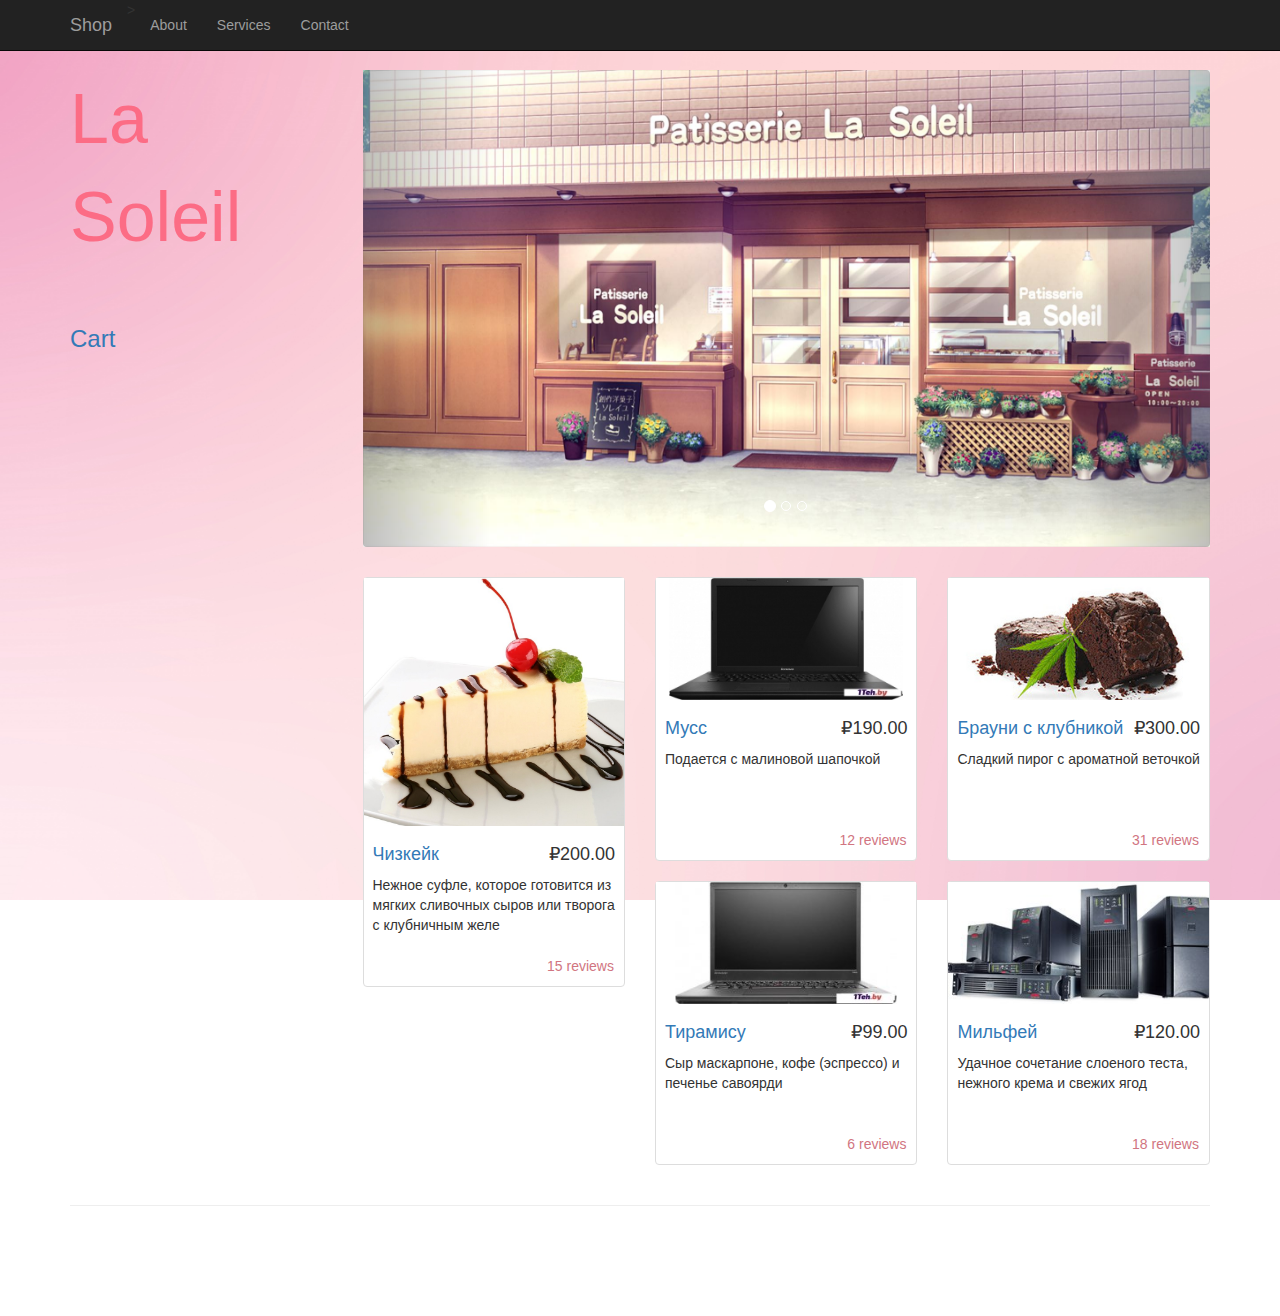
==== index.html @ d18b6d2f "Update index.html" ====
<!DOCTYPE html>
<html>

<head>
    <meta charset="utf-8">

    <title>Shop</title>
    <link href="css/bootstrap.min.css" rel="stylesheet">
	<link href="css/style.css" rel="stylesheet">
	<!-- jQuery -->
    <script src="js/jquery.js"></script>

    <!-- Bootstrap Core JavaScript -->
    <script src="js/bootstrap.min.js"></script>
	
	<script src="js/shop.js"></script>
</head>

<body>
    <nav class="navbar navbar-inverse navbar-fixed-top" role="navigation">
        <div class="container">
            <div class="navbar-header" <p class="lead"color:#fc2847;"> >
                <a class="navbar-brand" href="color:#fc2847">Shop</a>
            </div>
            <div class="collapse navbar-collapse" id="bs-example-navbar-collapse-1">
                <ul class="nav navbar-nav">
                    <li>
                        <a href="html/about.html">About</a>
                    </li>
                    <li>
                        <a href="html/services.html">Services</a>
                    </li>
                    <li>
                        <a href="html/contacts.html">Contact</a>
                    </li>
					
                </ul>
            </div>
        </div>
    </nav>

    <div class="container">

        <div class="row">

            <div class="col-md-3">
                <p class="lead" style="font-size: 70px; color:#fc6c85;"> La Soleil</p>
				<br>
				<h3><a href="" class="cart-link" data-toggle="modal" data-target="#Cart"> Cart </a> </h3>
            </div>

            <div class="col-md-9">

                <div class="row carousel-holder">

                    <div class="col-md-12">
                        <div id="carousel-example-generic" class="carousel slide" data-ride="carousel">
                            <ol class="carousel-indicators">
                                <li data-target="#carousel-example-generic" data-slide-to="0" class="active"></li>
                                <li data-target="#carousel-example-generic" data-slide-to="1"></li>
                                <li data-target="#carousel-example-generic" data-slide-to="2"></li>
                            </ol>
                            <div class="carousel-inner">
                                <div class="item active">
                                    <img class="slide-image" src="img/800x300(1).jpg" alt="">
                                </div>
                                <div class="item">
                                    <img class="slide-image" src="img/800x300(2).jpg" alt="">
                                </div>
                                <div class="item">
                                    <img class="slide-image" src="img/800x300(3).jpg" alt="">
                                </div>
                            </div>
                            <a class="left carousel-control" href="#carousel-example-generic" data-slide="prev">
                                <span class="glyphicon glyphicon-chevron-left"></span>
                            </a>
                            <a class="right carousel-control" href="#carousel-example-generic" data-slide="next">
                                <span class="glyphicon glyphicon-chevron-right"></span>
                            </a>
                        </div>
                    </div>

                </div>

                <div class="row">

                    <div class="col-sm-4 col-lg-4 col-md-4">
                        <div class="thumbnail">
                            <img src="img/goods/320x150(1).jpg" alt="">
                            <div class="caption">
                                <h4 class="pull-right">₽200.00</h4>
                                <h4><a href="" data-toggle="modal" data-target="#FirstGoodModal">Чизкейк</a>
                                </h4>
				    <p>Нежное суфле, которое готовится из мягких сливочных сыров или творога с клубничным желе</p>
                            </div>
                            <div class="ratings">
                                <p class="pull-right">15 reviews</p>
                                <p>
                                    <span class="glyphicon glyphicon-star"></span>
                                    <span class="glyphicon glyphicon-star"></span>
                                    <span class="glyphicon glyphicon-star"></span>
                                    <span class="glyphicon glyphicon-star"></span>
                                    <span class="glyphicon glyphicon-star"></span>
                                </p>
                            </div>
                        </div>
                    </div>

                    <div class="col-sm-4 col-lg-4 col-md-4">
                        <div class="thumbnail">
                            <img src="img/goods/320x150(2).jpg" alt="">
                            <div class="caption">
                                <h4 class="pull-right">₽190.00</h4>
                                <h4><a href="" data-toggle="modal" data-target="#SecondGoodModal">Мусс</a>
                                </h4>
                                <p>Подается с малиновой шапочкой</p>
                            </div>
                            <div class="ratings">
                                <p class="pull-right">12 reviews</p>
                                <p>
                                    <span class="glyphicon glyphicon-star"></span>
                                    <span class="glyphicon glyphicon-star"></span>
                                    <span class="glyphicon glyphicon-star"></span>
                                    <span class="glyphicon glyphicon-star"></span>
                                    <span class="glyphicon glyphicon-star-empty"></span>
                                </p>
                            </div>
                        </div>
                    </div>

                    <div class="col-sm-4 col-lg-4 col-md-4">
                        <div class="thumbnail">
                            <img src="img/goods/320x150(3).jpg" alt="">
                            <div class="caption">
                                <h4 class="pull-right">₽300.00</h4>
                                <h4><a href="" data-toggle="modal" data-target="#ThirdGoodModal">Брауни с клубникой</a>
                                </h4>
                                <p>Сладкий пирог с ароматной веточкой </p>
                            </div>
                            <div class="ratings">
                                <p class="pull-right">31 reviews</p>
                                <p>
                                    <span class="glyphicon glyphicon-star"></span>
                                    <span class="glyphicon glyphicon-star"></span>
                                    <span class="glyphicon glyphicon-star"></span>
                                    <span class="glyphicon glyphicon-star"></span>
                                    <span class="glyphicon glyphicon-star-empty"></span>
                                </p>
                            </div>
                        </div>
                    </div>

                    <div class="col-sm-4 col-lg-4 col-md-4">
                        <div class="thumbnail">
                            <img src="img/goods/320x150(4).jpg" alt="">
                            <div class="caption">
                                <h4 class="pull-right">₽99.00</h4>
                                <h4><a href="" data-toggle="modal" data-target="#FourthGoodModal">Тирамису</a>
                                </h4>
                                <p>Сыр маскарпоне, кофе (эспрессо) и печенье савоярди</p>
                            </div>
                            <div class="ratings">
                                <p class="pull-right">6 reviews</p>
                                <p>
                                    <span class="glyphicon glyphicon-star"></span>
                                    <span class="glyphicon glyphicon-star"></span>
                                    <span class="glyphicon glyphicon-star"></span>
                                    <span class="glyphicon glyphicon-star-empty"></span>
                                    <span class="glyphicon glyphicon-star-empty"></span>
                                </p>
                            </div>
                        </div>
                    </div>

                    <div class="col-sm-4 col-lg-4 col-md-4">
                        <div class="thumbnail">
                            <img src="img/goods/320x150(5).jpg" alt="">
                            <div class="caption">
                                <h4 class="pull-right">₽120.00</h4>
                                <h4><a href="" data-toggle="modal" data-target="#FifthGoodModal">Мильфей</a>
                                </h4>
                                <p>Удачное сочетание слоеного теста, нежного крема и свежих ягод</p>
                            </div>
                            <div class="ratings">
                                <p class="pull-right">18 reviews</p>
                                <p>
                                    <span class="glyphicon glyphicon-star"></span>
                                    <span class="glyphicon glyphicon-star"></span>
                                    <span class="glyphicon glyphicon-star"></span>
                                    <span class="glyphicon glyphicon-star"></span>
                                    <span class="glyphicon glyphicon-star-empty"></span>
                                </p>
                            </div>
                        </div>
                    </div>

                </div>

            </div>

        </div>

    </div>
    <!-- /.container -->

    <div class="container">

        <hr>

        <!-- Footer -->
        <footer>
            <div class="row">
                <div class="col-lg-12">
                    <p></p>
                </div>
            </div>
        </footer>

    </div>
    <!-- /.container -->
	
	<div class="modal fade" id="FirstGoodModal">
  <div class="modal-dialog">
    <div class="modal-content">
      <div class="modal-header">
        <button type="button" class="close" data-dismiss="modal" aria-label="Close"><span aria-hidden="true">&times;</span></button>
        <h4 class="modal-title">Чизкейк</h4>
      </div>
      <div class="modal-body">
	  <img src="img/goods/320x150(1).jpg"
        <p> <p>
	     <p>Нежное суфле, которое готовится из мягких сливочных сыров или творога с клубничным желе </p>
		<button class="btn-primary add-to-busket-btn"><span class="glyphicon glyphicon-shopping-cart"></span> add to cart </button>
		<div class="add-to-busket-block">
			<button class="btn-primary btn-minus">-</button>
			<input class="form-control count-input" />
			<button class="btn-primary btn-plus">+</button>
			<button class="btn-success"><span class="glyphicon glyphicon-ok ok-1"></span></button>
		</div>
      </div>
      <div class="modal-footer">
        <button type="button" class="btn btn-default btn-close" data-dismiss="modal">Close</button>
        <button type="button" class="btn btn-primary">Save changes</button>
      </div>
    </div><!-- /.modal-content -->
  </div><!-- /.modal-dialog -->
</div><!-- /.modal -->

<div class="modal fade" id="SecondGoodModal">
  <div class="modal-dialog">
    <div class="modal-content">
      <div class="modal-header">
        <button type="button" class="close" data-dismiss="modal" aria-label="Close"><span aria-hidden="true">&times;</span></button>
        <h4 class="modal-title">Мусс</h4>
      </div>
      <div class="modal-body">
	  <img src="img/goods/320x150(2).jpg"
        <p> <p>
		<p>Подается с малиновой шапочкой </p> 
		<button class="btn-primary add-to-busket-btn"><span class="glyphicon glyphicon-shopping-cart"></span> add to cart </button>
		<div class="add-to-busket-block">
			<button class="btn-primary btn-minus">-</button>
			<input class="form-control count-input" />
			<button class="btn-primary btn-plus">+</button>
			<button class="btn-success"><span class="glyphicon glyphicon-ok ok-2"></span></button>
		</div>
      </div>
      <div class="modal-footer">
        <button type="button" class="btn btn-default btn-close" data-dismiss="modal">Close</button>
        <button type="button" class="btn btn-primary">Save changes</button>
      </div>
    </div><!-- /.modal-content -->
  </div><!-- /.modal-dialog -->
</div><!-- /.modal -->


	<div class="modal fade" id="ThirdGoodModal">
  <div class="modal-dialog">
    <div class="modal-content">
      <div class="modal-header">
        <button type="button" class="close" data-dismiss="modal" aria-label="Close"><span aria-hidden="true">&times;</span></button>
        <h4 class="modal-title">Брауни с клубникой</h4>
      </div>
      <div class="modal-body">
	  <img src="img/goods/320x150(3).jpg"
        <p> <p>
		<p>Сладкий пирог с ароматной веточкой </p>
		<button class="btn-primary add-to-busket-btn"><span class="glyphicon glyphicon-shopping-cart"></span> add to cart </button>
		<div class="add-to-busket-block">
			<button class="btn-primary btn-minus">-</button>
			<input class="form-control count-input" />
			<button class="btn-primary btn-plus">+</button>
			<button class="btn-success"><span class="glyphicon glyphicon-ok ok-3"></span></button>
		</div>
      </div>
      <div class="modal-footer">
        <button type="button" class="btn btn-default btn-close" data-dismiss="modal">Close</button>
        <button type="button" class="btn btn-primary">Save changes</button>
      </div>
    </div><!-- /.modal-content -->
  </div><!-- /.modal-dialog -->
</div><!-- /.modal -->

<div class="modal fade" id="FourthGoodModal">
  <div class="modal-dialog">
    <div class="modal-content">
      <div class="modal-header">
        <button type="button" class="close" data-dismiss="modal" aria-label="Close"><span aria-hidden="true">&times;</span></button>
        <h4 class="modal-title">Тирамису</h4>
      </div>
      <div class="modal-body">
	  <img src="img/goods/320x150(4).jpg"
        <p> <p>
		<p>Сыр маскарпоне, кофе (эспрессо) и печенье савоярди </p>
		<button class="btn-primary add-to-busket-btn"><span class="glyphicon glyphicon-shopping-cart"></span> add to cart </button>
		<div class="add-to-busket-block">
			<button class="btn-primary btn-minus">-</button>
			<input class="form-control count-input" />
			<button class="btn-primary btn-plus">+</button>
			<button class="btn-success"><span class="glyphicon glyphicon-ok ok-4"></span></button>
		</div>
      </div>
      <div class="modal-footer">
        <button type="button" class="btn btn-default btn-close" data-dismiss="modal">Close</button>
        <button type="button" class="btn btn-primary">Save changes</button>
      </div>
    </div><!-- /.modal-content -->
  </div><!-- /.modal-dialog -->
</div><!-- /.modal -->

<div class="modal fade" id="FifthGoodModal">
  <div class="modal-dialog">
    <div class="modal-content">
      <div class="modal-header">
        <button type="button" class="close" data-dismiss="modal" aria-label="Close"><span aria-hidden="true">&times;</span></button>
        <h4 class="modal-title">Мильфей</h4>
      </div>
      <div class="modal-body">
	  <img src="img/goods/320x150(5).jpg"
        <p> <p>
		<p>Удачное сочетание слоеного теста, нежного крема и свежих ягод </p>
		<button class="btn-primary add-to-busket-btn"><span class="glyphicon glyphicon-shopping-cart"></span> add to cart </button>
		<div class="add-to-busket-block">
			<button class="btn-primary btn-minus">-</button>
			<input class="form-control count-input" />
			<button class="btn-primary btn-plus">+</button>
			<button class="btn-success"><span class="glyphicon glyphicon-ok ok-5"></span></button>
		</div>
      </div>
      <div class="modal-footer">
        <button type="button" class="btn btn-default btn-close" data-dismiss="modal">Close</button>
        <button type="button" class="btn btn-primary">Save changes</button>
      </div>
    </div><!-- /.modal-content -->
  </div><!-- /.modal-dialog -->
</div><!-- /.modal -->

	<div class="modal fade" id="Cart">
  <div class="modal-dialog">
    <div class="modal-content">
      <div class="modal-header">
        <button type="button" class="close" data-dismiss="modal" aria-label="Close"><span aria-hidden="true">&times;</span></button>
        <h4 class="modal-title">Cart</h4>
      </div>
      <div class="modal-body cart-body">
	
      </div>
      <div class="modal-footer">
	  		<button type="button" class="btn btn-default btn-close" OnClick="clearCart(); $('.cart-body').html('');"> Clear cart </button>
        <button type="button" class="btn btn-default btn-close" data-dismiss="modal">Close</button>
        <button type="button" class="btn btn-primary btn-order">Order</button>
      </div>
    </div><!-- /.modal-content -->
  </div><!-- /.modal-dialog -->
</div><!-- /.modal -->


    

</body>

</html>
---- css/style.css ----
body {
    padding-top: 70px; /* Required padding for .navbar-fixed-top. Remove if using .navbar-static-top. Change if height of navigation changes. */
	background: url("../img/backgr.jpg") no-repeat center center fixed;   
	-webkit-background-size: cover;
	-moz-background-size: cover;  
	-o-background-size: cover;
  	background-size: cover;
}

.count-input {
	width:10%;
	display: inline;
}



.add-to-basket-block {
	margin-top: 7px;
}


.modal-image {
	width: 100%;
}

.slide-image {
    width: 100%;
}

.carousel-holder {
    margin-bottom: 30px;
}

.carousel-control,
.item {
    border-radius: 4px;
}

.caption {
    height: 130px;
    overflow: hidden;
}

.caption h4 {
    white-space: nowrap;
}

.thumbnail img {
    width: 100%;
}

.ratings {
    padding-right: 10px;
    padding-left: 10px;
    color: #d17581;
}

.thumbnail {
    padding: 0;
}

.thumbnail .caption-full {
    padding: 9px;
    color: #333;
}
.amount{
    display: inline;
}
.product{
    display: inline;
}
.remove-from-cart{
    display: inline;
}
footer {
    margin: 50px 0;
}
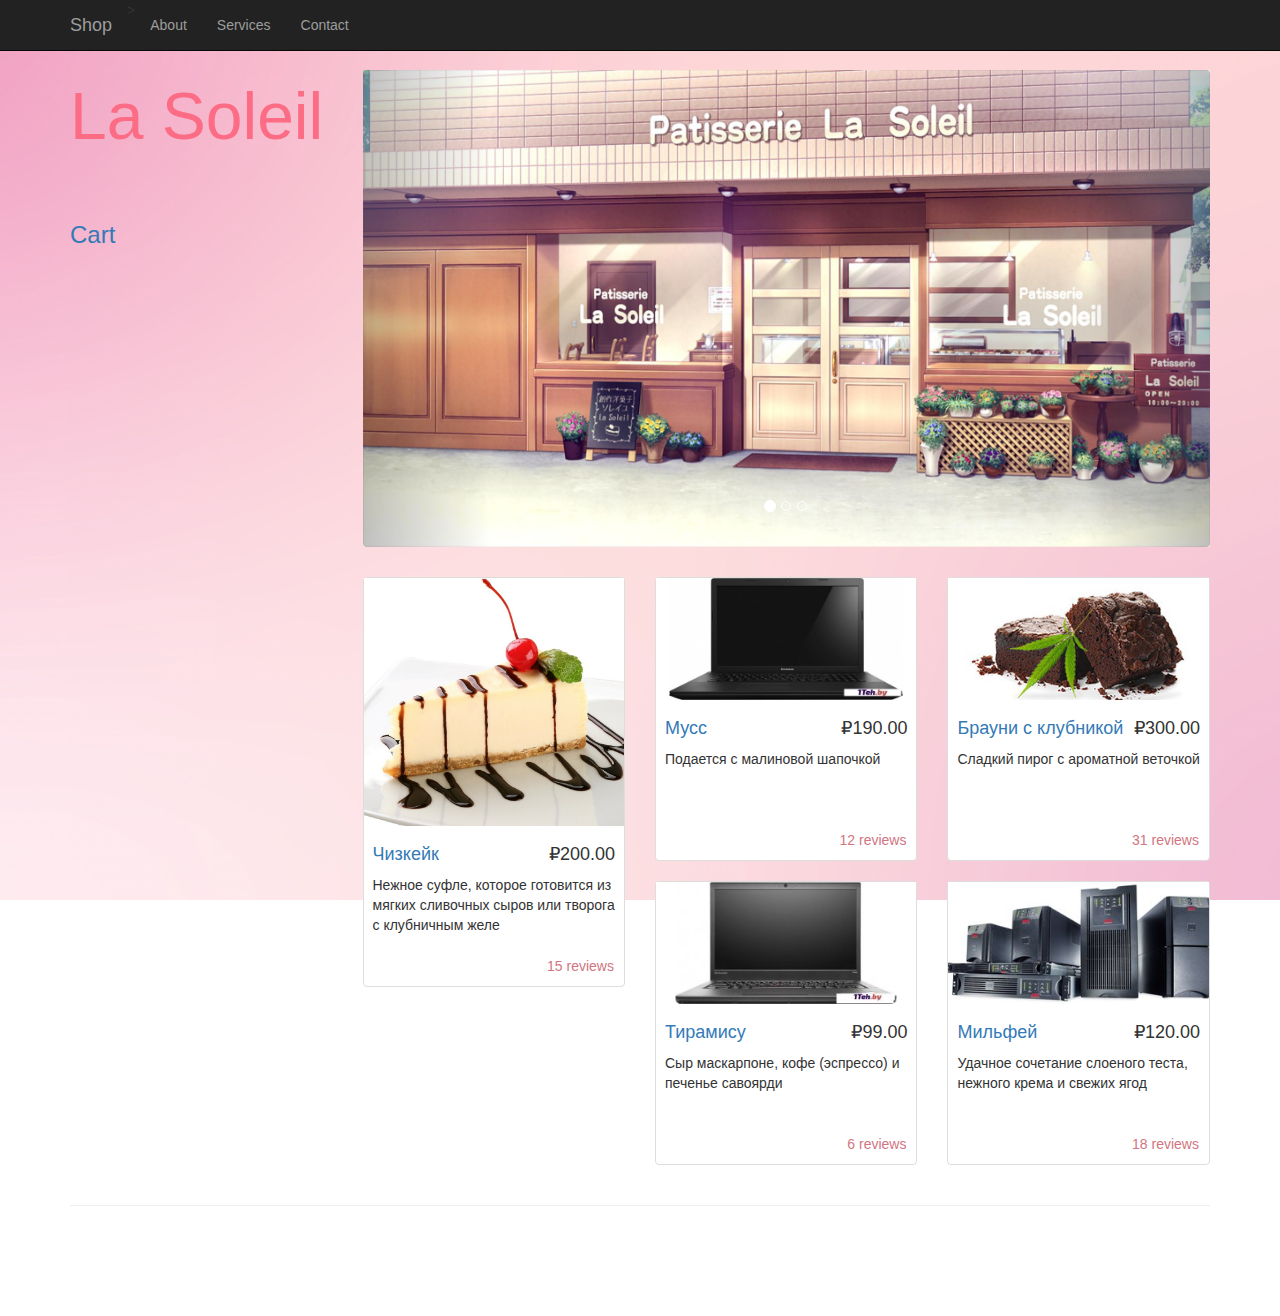
==== commit f2c4bc6a: "Update index.html" ====
--- a/index.html
+++ b/index.html
@@ -44,7 +44,7 @@
         <div class="row">
 
             <div class="col-md-3">
-                <p class="lead" style="font-size: 70px; color:#fc6c85;"> La Soleil</p>
+                <p class="lead" style="font-size: 66px; color:#fc6c85;"> La Soleil</p>
 				<br>
 				<h3><a href="" class="cart-link" data-toggle="modal" data-target="#Cart"> Cart </a> </h3>
             </div>
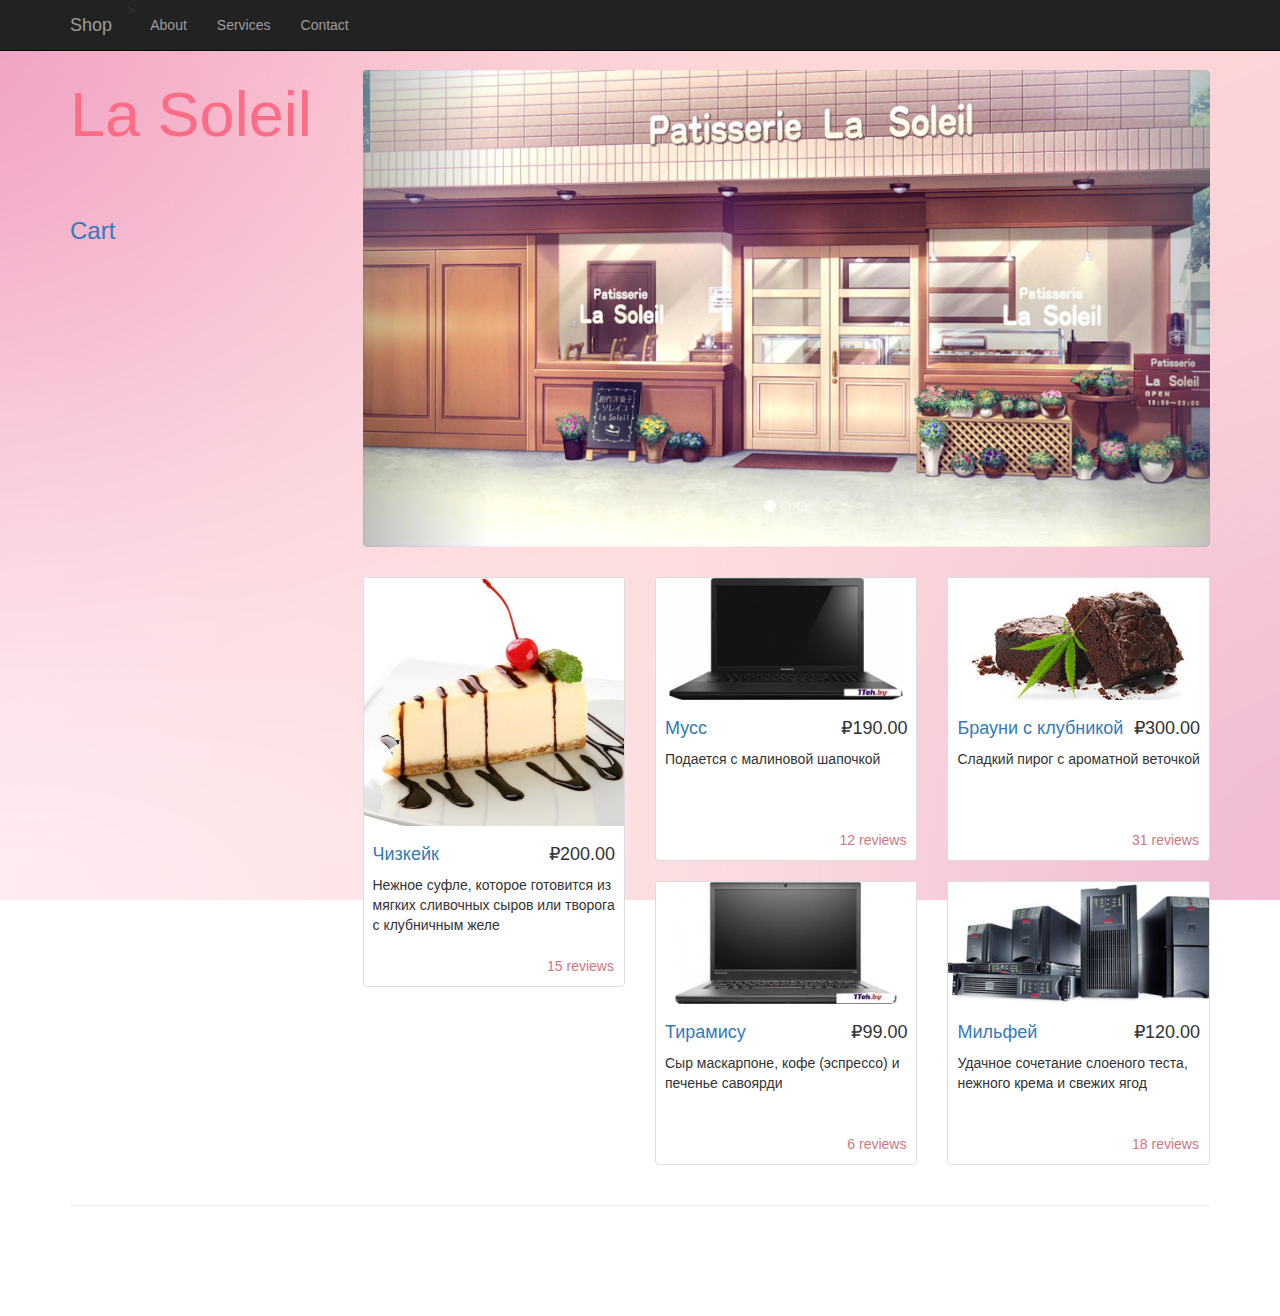
==== commit b619a36d: "Update index.html" ====
--- a/index.html
+++ b/index.html
@@ -44,7 +44,7 @@
         <div class="row">
 
             <div class="col-md-3">
-                <p class="lead" style="font-size: 66px; color:#fc6c85;"> La Soleil</p>
+                <p class="lead" style="font-size: 63px; color:#fc6c85;"> La Soleil</p>
 				<br>
 				<h3><a href="" class="cart-link" data-toggle="modal" data-target="#Cart"> Cart </a> </h3>
             </div>
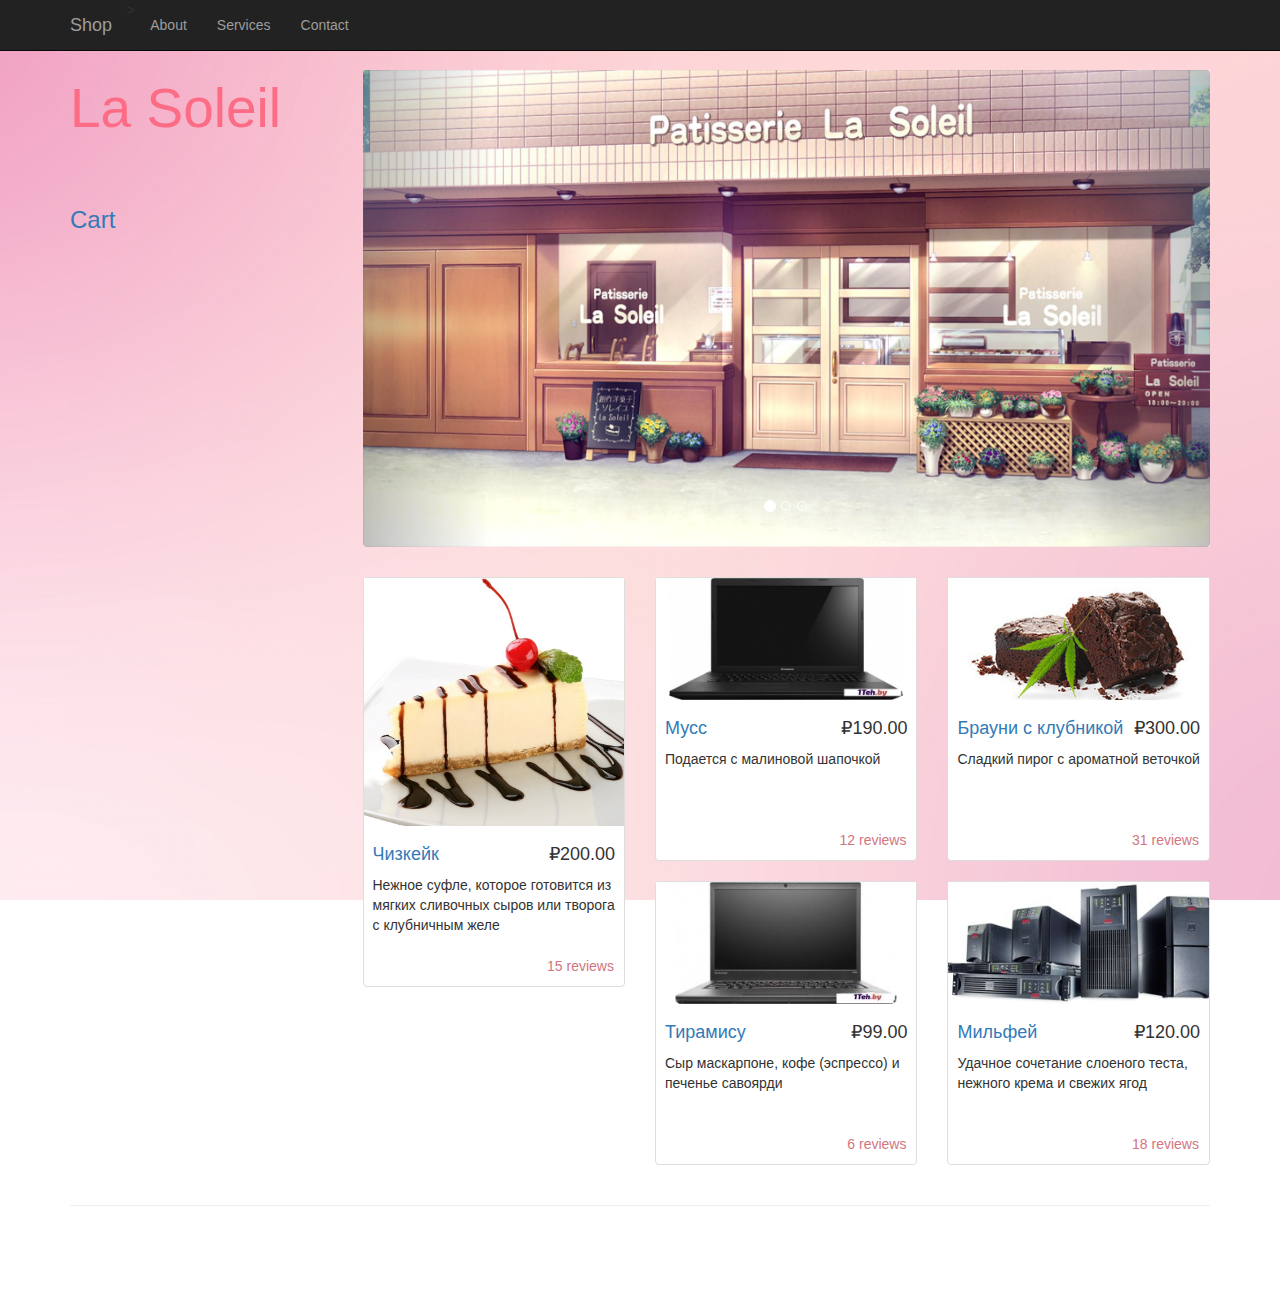
==== commit 15874284: "Update index.html" ====
--- a/index.html
+++ b/index.html
@@ -44,7 +44,7 @@
         <div class="row">
 
             <div class="col-md-3">
-                <p class="lead" style="font-size: 63px; color:#fc6c85;"> La Soleil</p>
+                <p class="lead" style="font-size: 55px; color:#fc6c85;"> La Soleil</p>
 				<br>
 				<h3><a href="" class="cart-link" data-toggle="modal" data-target="#Cart"> Cart </a> </h3>
             </div>
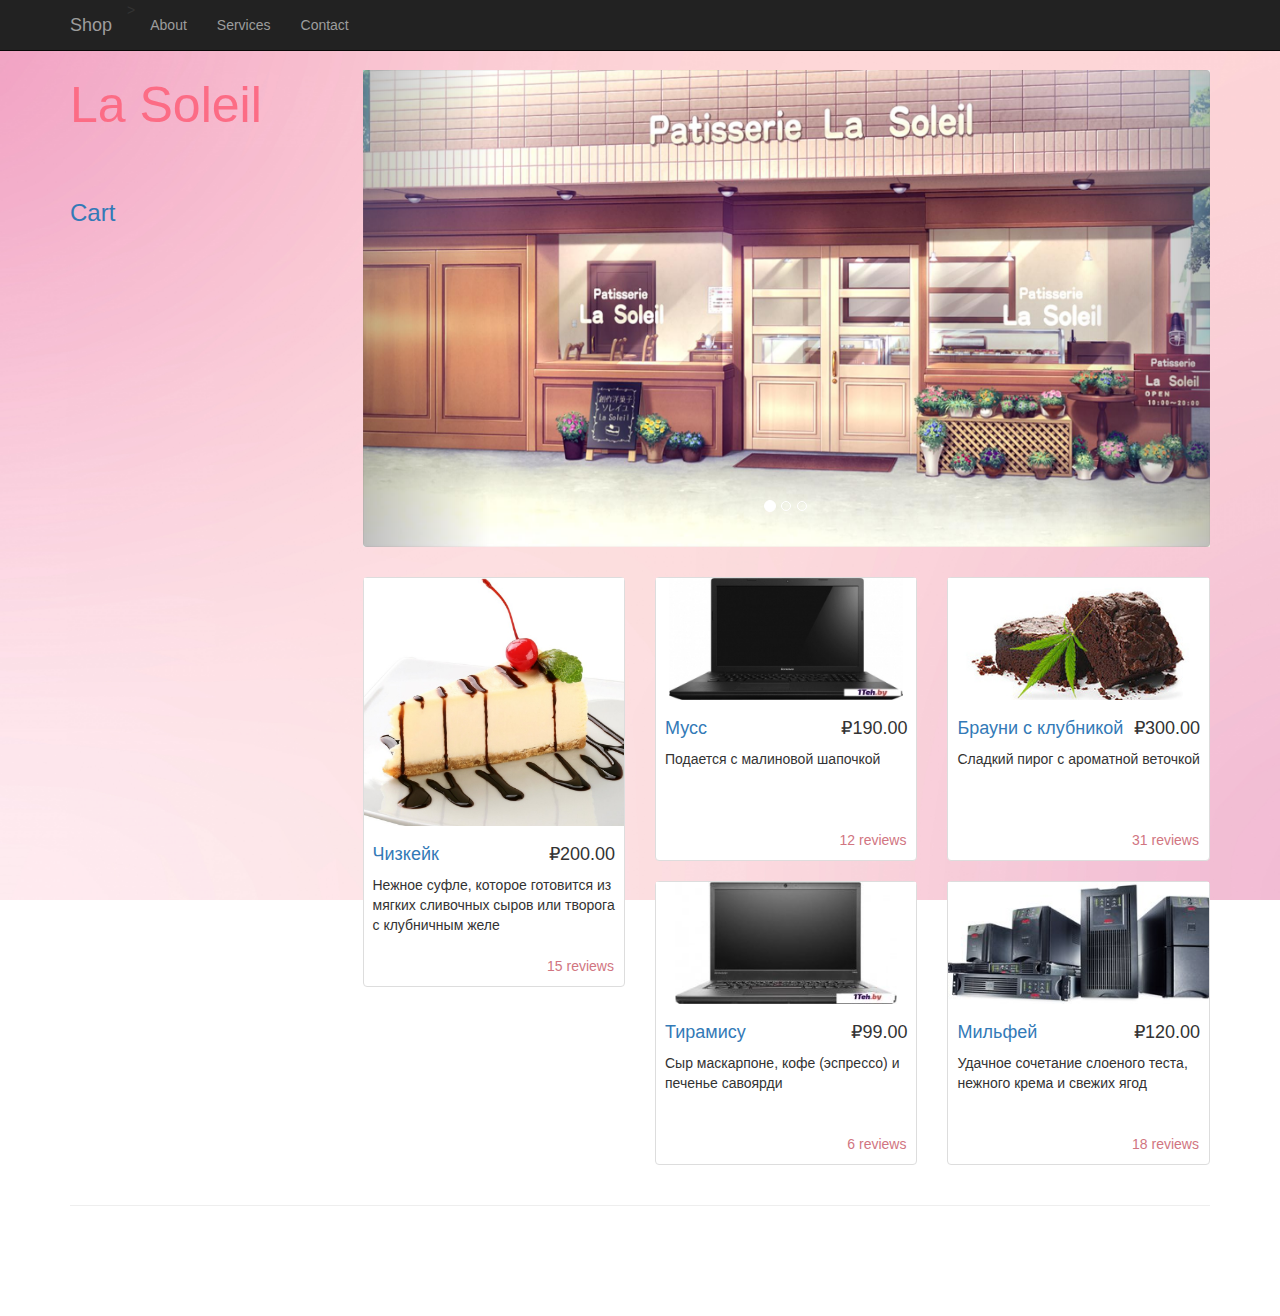
==== commit c6c32f93: "Update index.html" ====
--- a/index.html
+++ b/index.html
@@ -44,7 +44,7 @@
         <div class="row">
 
             <div class="col-md-3">
-                <p class="lead" style="font-size: 55px; color:#fc6c85;"> La Soleil</p>
+                <p class="lead" style="font-size: 50px; color:#fc6c85;"> La Soleil</p>
 				<br>
 				<h3><a href="" class="cart-link" data-toggle="modal" data-target="#Cart"> Cart </a> </h3>
             </div>
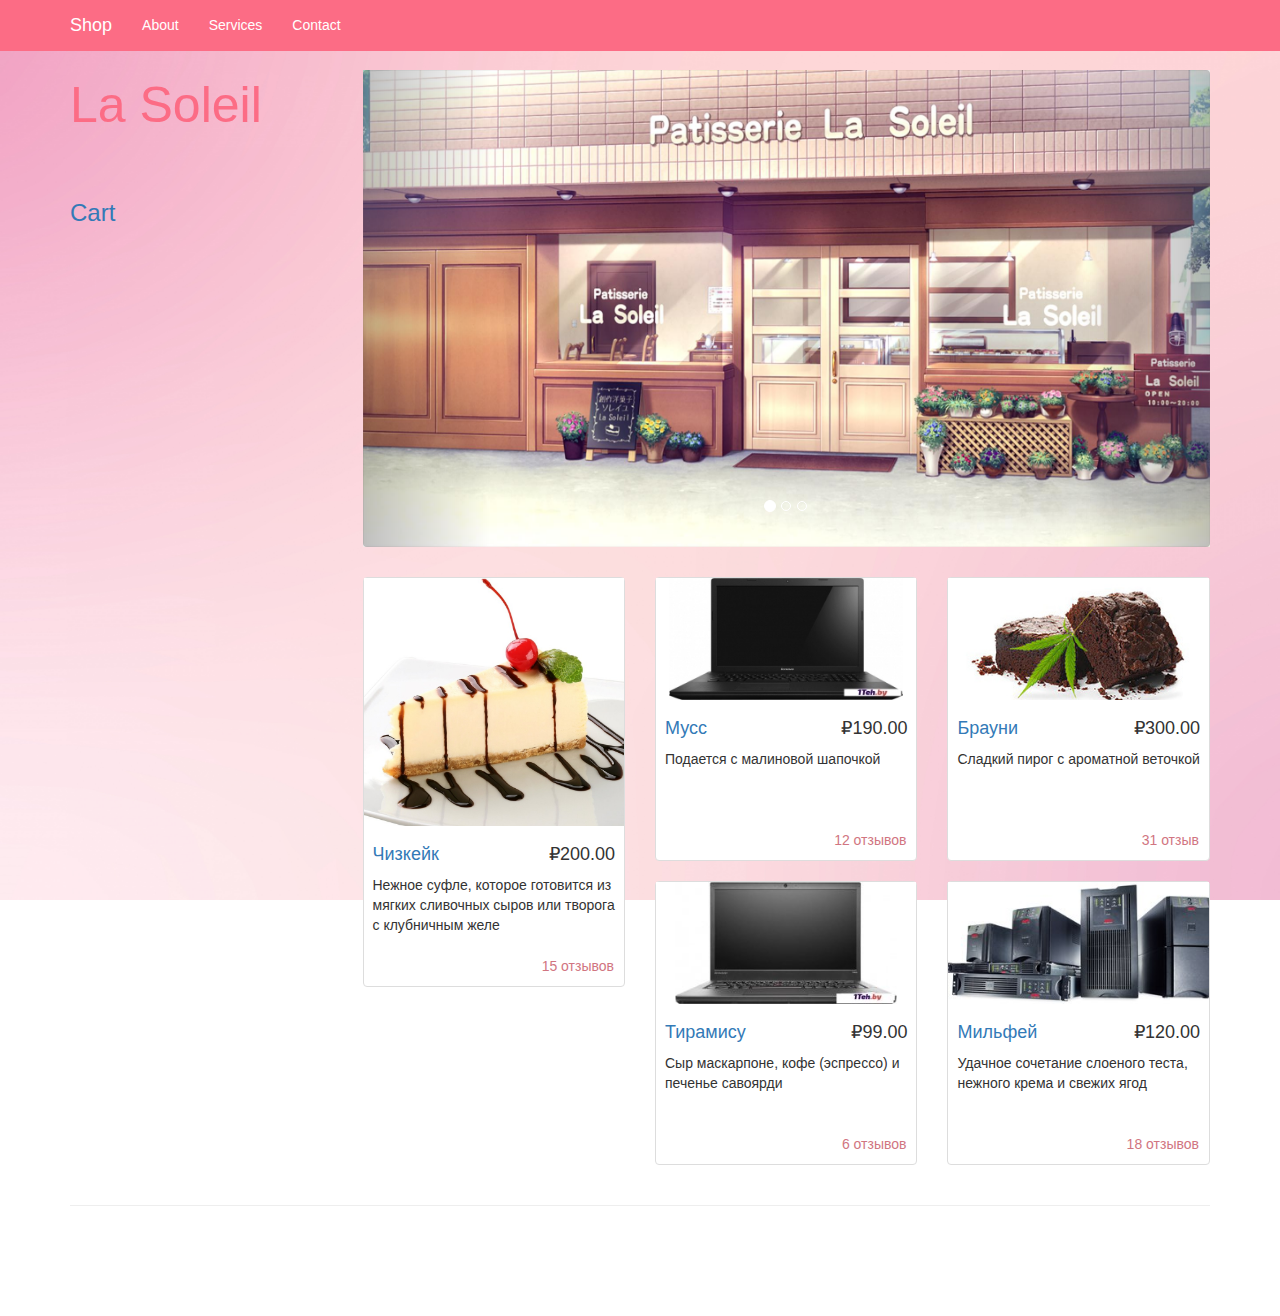
==== commit 8af4b7bf: "Update index.html" ====
--- a/index.html
+++ b/index.html
@@ -19,8 +19,8 @@
 <body>
     <nav class="navbar navbar-inverse navbar-fixed-top" role="navigation">
         <div class="container">
-            <div class="navbar-header" <p class="lead"color:#fc2847;"> >
-                <a class="navbar-brand" href="color:#fc2847">Shop</a>
+            <div class="navbar-header" <p class="lead"color:#fc2847;">
+                <a class="navbar-brand" href="#">Shop</a>
             </div>
             <div class="collapse navbar-collapse" id="bs-example-navbar-collapse-1">
                 <ul class="nav navbar-nav">
@@ -94,7 +94,7 @@
 				    <p>Нежное суфле, которое готовится из мягких сливочных сыров или творога с клубничным желе</p>
                             </div>
                             <div class="ratings">
-                                <p class="pull-right">15 reviews</p>
+                                <p class="pull-right">15 отзывов</p>
                                 <p>
                                     <span class="glyphicon glyphicon-star"></span>
                                     <span class="glyphicon glyphicon-star"></span>
@@ -116,7 +116,7 @@
                                 <p>Подается с малиновой шапочкой</p>
                             </div>
                             <div class="ratings">
-                                <p class="pull-right">12 reviews</p>
+                                <p class="pull-right">12 отзывов</p>
                                 <p>
                                     <span class="glyphicon glyphicon-star"></span>
                                     <span class="glyphicon glyphicon-star"></span>
@@ -133,12 +133,12 @@
                             <img src="img/goods/320x150(3).jpg" alt="">
                             <div class="caption">
                                 <h4 class="pull-right">₽300.00</h4>
-                                <h4><a href="" data-toggle="modal" data-target="#ThirdGoodModal">Брауни с клубникой</a>
+                                <h4><a href="" data-toggle="modal" data-target="#ThirdGoodModal">Брауни </a>
                                 </h4>
                                 <p>Сладкий пирог с ароматной веточкой </p>
                             </div>
                             <div class="ratings">
-                                <p class="pull-right">31 reviews</p>
+                                <p class="pull-right">31 отзыв</p>
                                 <p>
                                     <span class="glyphicon glyphicon-star"></span>
                                     <span class="glyphicon glyphicon-star"></span>
@@ -160,7 +160,7 @@
                                 <p>Сыр маскарпоне, кофе (эспрессо) и печенье савоярди</p>
                             </div>
                             <div class="ratings">
-                                <p class="pull-right">6 reviews</p>
+                                <p class="pull-right">6 отзывов</p>
                                 <p>
                                     <span class="glyphicon glyphicon-star"></span>
                                     <span class="glyphicon glyphicon-star"></span>
@@ -182,7 +182,7 @@
                                 <p>Удачное сочетание слоеного теста, нежного крема и свежих ягод</p>
                             </div>
                             <div class="ratings">
-                                <p class="pull-right">18 reviews</p>
+                                <p class="pull-right">18 отзывов</p>
                                 <p>
                                     <span class="glyphicon glyphicon-star"></span>
                                     <span class="glyphicon glyphicon-star"></span>
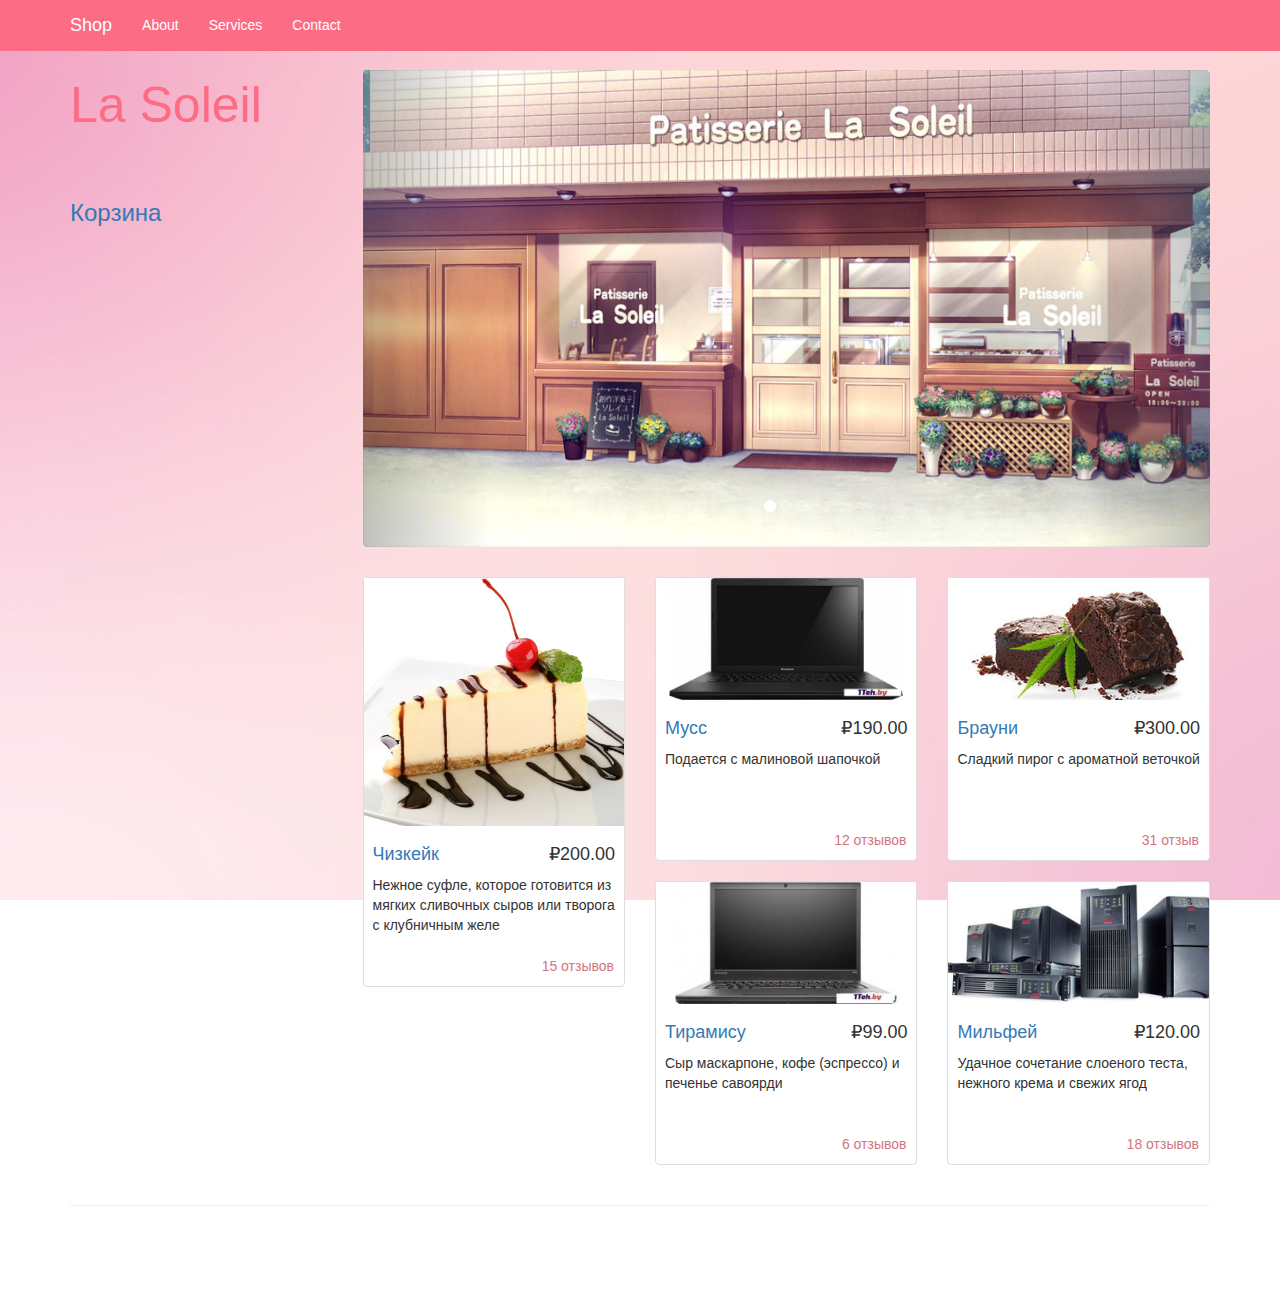
==== commit d4e52bcc: "Update index.html" ====
--- a/index.html
+++ b/index.html
@@ -46,7 +46,7 @@
             <div class="col-md-3">
                 <p class="lead" style="font-size: 50px; color:#fc6c85;"> La Soleil</p>
 				<br>
-				<h3><a href="" class="cart-link" data-toggle="modal" data-target="#Cart"> Cart </a> </h3>
+				<h3><a href="" class="cart-link" data-toggle="modal" data-target="#Cart"> Корзина </a> </h3>
             </div>
 
             <div class="col-md-9">
@@ -230,7 +230,7 @@
 	  <img src="img/goods/320x150(1).jpg"
         <p> <p>
 	     <p>Нежное суфле, которое готовится из мягких сливочных сыров или творога с клубничным желе </p>
-		<button class="btn-primary add-to-busket-btn"><span class="glyphicon glyphicon-shopping-cart"></span> add to cart </button>
+		<button class="btn-primary add-to-busket-btn"><span class="glyphicon glyphicon-shopping-cart"></span> Добавить в корзину </button>
 		<div class="add-to-busket-block">
 			<button class="btn-primary btn-minus">-</button>
 			<input class="form-control count-input" />
@@ -239,8 +239,8 @@
 		</div>
       </div>
       <div class="modal-footer">
-        <button type="button" class="btn btn-default btn-close" data-dismiss="modal">Close</button>
-        <button type="button" class="btn btn-primary">Save changes</button>
+        <button type="button" class="btn btn-default btn-close" data-dismiss="modal">Закрыть</button>
+        <button type="button" class="btn btn-primary">Сохранить изменения</button>
       </div>
     </div><!-- /.modal-content -->
   </div><!-- /.modal-dialog -->
@@ -257,7 +257,7 @@
 	  <img src="img/goods/320x150(2).jpg"
         <p> <p>
 		<p>Подается с малиновой шапочкой </p> 
-		<button class="btn-primary add-to-busket-btn"><span class="glyphicon glyphicon-shopping-cart"></span> add to cart </button>
+		<button class="btn-primary add-to-busket-btn"><span class="glyphicon glyphicon-shopping-cart"></span> Добавить в корзину </button>
 		<div class="add-to-busket-block">
 			<button class="btn-primary btn-minus">-</button>
 			<input class="form-control count-input" />
@@ -266,8 +266,8 @@
 		</div>
       </div>
       <div class="modal-footer">
-        <button type="button" class="btn btn-default btn-close" data-dismiss="modal">Close</button>
-        <button type="button" class="btn btn-primary">Save changes</button>
+        <button type="button" class="btn btn-default btn-close" data-dismiss="modal">Закрыть</button>
+        <button type="button" class="btn btn-primary">Сохранить изменения</button>
       </div>
     </div><!-- /.modal-content -->
   </div><!-- /.modal-dialog -->
@@ -285,7 +285,7 @@
 	  <img src="img/goods/320x150(3).jpg"
         <p> <p>
 		<p>Сладкий пирог с ароматной веточкой </p>
-		<button class="btn-primary add-to-busket-btn"><span class="glyphicon glyphicon-shopping-cart"></span> add to cart </button>
+		<button class="btn-primary add-to-busket-btn"><span class="glyphicon glyphicon-shopping-cart"></span> Добавить в корзину </button>
 		<div class="add-to-busket-block">
 			<button class="btn-primary btn-minus">-</button>
 			<input class="form-control count-input" />
@@ -294,8 +294,8 @@
 		</div>
       </div>
       <div class="modal-footer">
-        <button type="button" class="btn btn-default btn-close" data-dismiss="modal">Close</button>
-        <button type="button" class="btn btn-primary">Save changes</button>
+        <button type="button" class="btn btn-default btn-close" data-dismiss="modal">Закрыть</button>
+        <button type="button" class="btn btn-primary">Сохранить изменения</button>
       </div>
     </div><!-- /.modal-content -->
   </div><!-- /.modal-dialog -->
@@ -312,7 +312,7 @@
 	  <img src="img/goods/320x150(4).jpg"
         <p> <p>
 		<p>Сыр маскарпоне, кофе (эспрессо) и печенье савоярди </p>
-		<button class="btn-primary add-to-busket-btn"><span class="glyphicon glyphicon-shopping-cart"></span> add to cart </button>
+		<button class="btn-primary add-to-busket-btn"><span class="glyphicon glyphicon-shopping-cart"></span> Добавить в корзину </button>
 		<div class="add-to-busket-block">
 			<button class="btn-primary btn-minus">-</button>
 			<input class="form-control count-input" />
@@ -321,8 +321,8 @@
 		</div>
       </div>
       <div class="modal-footer">
-        <button type="button" class="btn btn-default btn-close" data-dismiss="modal">Close</button>
-        <button type="button" class="btn btn-primary">Save changes</button>
+        <button type="button" class="btn btn-default btn-close" data-dismiss="modal">Закрыть</button>
+        <button type="button" class="btn btn-primary">Сохранить изменения</button>
       </div>
     </div><!-- /.modal-content -->
   </div><!-- /.modal-dialog -->
@@ -339,7 +339,7 @@
 	  <img src="img/goods/320x150(5).jpg"
         <p> <p>
 		<p>Удачное сочетание слоеного теста, нежного крема и свежих ягод </p>
-		<button class="btn-primary add-to-busket-btn"><span class="glyphicon glyphicon-shopping-cart"></span> add to cart </button>
+		<button class="btn-primary add-to-busket-btn"><span class="glyphicon glyphicon-shopping-cart"></span> Добавить в корзину </button>
 		<div class="add-to-busket-block">
 			<button class="btn-primary btn-minus">-</button>
 			<input class="form-control count-input" />
@@ -348,8 +348,8 @@
 		</div>
       </div>
       <div class="modal-footer">
-        <button type="button" class="btn btn-default btn-close" data-dismiss="modal">Close</button>
-        <button type="button" class="btn btn-primary">Save changes</button>
+        <button type="button" class="btn btn-default btn-close" data-dismiss="modal">Закрыть</button>
+        <button type="button" class="btn btn-primary">Сохранить изменения</button>
       </div>
     </div><!-- /.modal-content -->
   </div><!-- /.modal-dialog -->
@@ -360,15 +360,15 @@
     <div class="modal-content">
       <div class="modal-header">
         <button type="button" class="close" data-dismiss="modal" aria-label="Close"><span aria-hidden="true">&times;</span></button>
-        <h4 class="modal-title">Cart</h4>
+        <h4 class="modal-title">Закрыть</h4>
       </div>
       <div class="modal-body cart-body">
 	
       </div>
       <div class="modal-footer">
 	  		<button type="button" class="btn btn-default btn-close" OnClick="clearCart(); $('.cart-body').html('');"> Clear cart </button>
-        <button type="button" class="btn btn-default btn-close" data-dismiss="modal">Close</button>
-        <button type="button" class="btn btn-primary btn-order">Order</button>
+        <button type="button" class="btn btn-default btn-close" data-dismiss="modal">Закрыть</button>
+        <button type="button" class="btn btn-primary btn-order">Заказать</button>
       </div>
     </div><!-- /.modal-content -->
   </div><!-- /.modal-dialog -->
